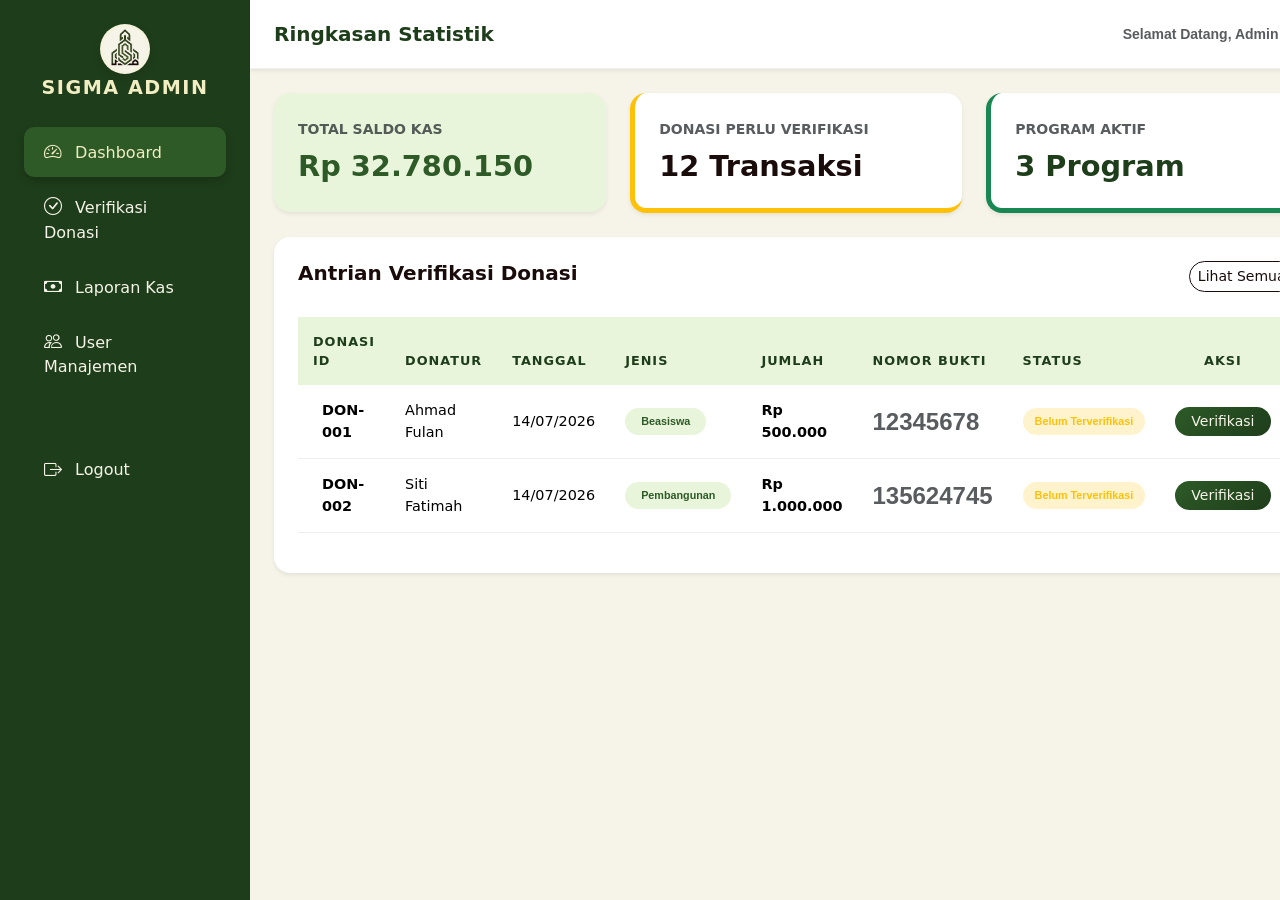
==== dashboard.html @ cd1bd9a8 "add dashboard, kas, user, verifikasi and update login, style" ====
<!DOCTYPE html>
<html lang="en">

<head>
    <meta charset="UTF-8">
    <meta name="viewport" content="width=device-width, initial-scale=1.0">
    <title>Dashboard</title>

    <link href="https://cdn.jsdelivr.net/npm/bootstrap@5.3.8/dist/css/bootstrap.min.css" rel="stylesheet"
        integrity="sha384-sRIl4kxILFvY47J16cr9ZwB07vP4J8+LH7qKQnuqkuIAvNWLzeN8tE5YBujZqJLB" crossorigin="anonymous">
    <script src="https://cdn.jsdelivr.net/npm/bootstrap@5.3.8/dist/js/bootstrap.bundle.min.js"
        integrity="sha384-FKyoEForCGlyvwx9Hj09JcYn3nv7wiPVlz7YYwJrWVcXK/BmnVDxM+D2scQbITxI"
        crossorigin="anonymous"></script>
    <link rel="stylesheet" href="https://cdn.jsdelivr.net/npm/bootstrap-icons@1.11.3/font/bootstrap-icons.min.css">
    <link href="https://fonts.googleapis.com/css2?family=Poppins:wght@300;400;600;700&display=swap" rel="stylesheet">
    <link rel="stylesheet" href="style.css">
</head>

<body>
    <div class="dash-body d-flex" id="wrapper">
        <div class="sidebar" style="background-color: var(--hijau-tua); min-width: 250px; min-height: 100vh;">
            <div class="sidebar-heading text-center py-4 text-white">
                <div class="logo">
                    <img src="asset/SIGMA.png" height="40" class="mb-2"><br>
                </div>
                <b style="color: var(--cream);">SIGMA ADMIN</b>
            </div>
            <div class="list-group list-group-flush px-3">
                <nav class="list-group list-group-flush px-2">
                    <a href="dashboard.html" class="list-group-item list-group-item-action active-menu"><i 
                        class="bi bi-speedometer2 me-2"></i> Dashboard</a>
                    <a href="verifikasi.html" class="list-group-item list-group-item-action"><i class="bi bi-check-circle me-2"></i> 
                        Verifikasi Donasi</a>
                    <a href="kas.html" class="list-group-item list-group-item-action"><i class="bi bi-cash me-2"></i>
                        Laporan Kas</a>
                    <a href="user.html" class="list-group-item list-group-item-action"><i class="bi bi-people me-2"></i> User
                        Manajemen</a>
                    <a href="index.html" class="list-group-item list-group-item-action mt-5 text-danger"><i
                            class="bi bi-box-arrow-right me-2"></i> Logout</a>
                </nav>
            </div>
        </div>

        <div id="page-content-wrapper" class="w-100" style="background-color: var(--putih);">
            <nav class="navbar navbar-expand-lg navbar-light bg-white py-3 px-4 shadow-sm">
                <h5 class="fw-bold m-0">Ringkasan Statistik</h5>
                <div class="ms-auto d-flex align-items-center">
                    <span class="me-3 small text-muted">Selamat Datang, Admin</span>
                    <i class="bi bi-person-circle fs-4"></i>
                </div>
            </nav>

            <div class="container-fluid p-4">
                <div class="row g-4 mb-4">
                    <div class="col-md-4">
                        <div class="stat-card p-4 shadow-sm rounded-4" style="background-color: var(--sage);">
                            <small class="text-muted fw-bold">TOTAL SALDO KAS</small>
                            <h2 class="fw-bold mt-2" style="color: var(--hijau-muda);">Rp 32.780.150</h2>
                        </div>
                    </div>
                    <div class="col-md-4">
                        <div class="stat-card p-4 shadow-sm rounded-4 bg-white border-start border-warning border-5">
                            <small class="text-muted fw-bold text-uppercase">Donasi Perlu Verifikasi</small>
                            <h2 class="fw-bold mt-2" style="color: var(--coklat);">12 Transaksi</h2>
                        </div>
                    </div>
                    <div class="col-md-4">
                        <div class="stat-card p-4 shadow-sm rounded-4 bg-white border-start border-success border-5">
                            <small class="text-muted fw-bold text-uppercase">Program Aktif</small>
                            <h2 class="fw-bold mt-2" style="color: var(--hijau-tua);">3 Program</h2>
                        </div>
                    </div>
                </div>

                <div class="bg-white p-4 rounded-4 shadow-sm">
                    <div class="d-flex justify-content-between align-items-center mb-4">
                        <h5 class="fw-bold">Antrian Verifikasi Donasi</h5>
                        <a href="verifikasi.html"><button class="btn btn-sm btn-outline-dark rounded-pill">Lihat Semua</button></a>
                    </div>
                    <div class="table-responsive">
                        <table class="table align-middle custom-admin-table">
                            <thead>
                                <tr>
                                    <th>Donasi ID</th>
                                    <th>Donatur</th>
                                    <th>Tanggal</th>
                                    <th>Jenis</th>
                                    <th>Jumlah</th>
                                    <th>Nomor Bukti</th>
                                    <th>Status</th>
                                    <th class="text-center pe-4">Aksi</th>
                                </tr>
                            </thead>
                            <tbody>
                                <tr>
                                    <td class="ps-4 fw-bold">DON-001</td>
                                    <td>Ahmad Fulan</td>
                                    <td>14/07/2026</td>
                                    <td><span class="badge bg-sage text-success rounded-pill px-3">Beasiswa</span></td>
                                    <td class="fw-bold">Rp 500.000</td>
                                    <td><span class="text-muted">12345678</span></td>
                                    <td><span class="badge bg-warning-subtle text-warning rounded-pill">Belum Terverifikasi</span>
                                    </td>
                                    <td class="text-center pe-4">
                                        <div class="d-flex gap-2 justify-content-center">
                                            <button class="btn btn-sm btn-success rounded-pill px-3">Verifikasi</button>
                                        </div>
                                    </td>
                                </tr>
                                <tr>
                                    <td class="ps-4 fw-bold">DON-002</td>
                                    <td>Siti Fatimah</td>
                                    <td>14/07/2026</td>
                                    <td><span class="badge bg-sage text-success rounded-pill px-3">Pembangunan</span>
                                    </td>
                                    <td class="fw-bold">Rp 1.000.000</td>
                                    <td><span class="text-muted">135624745</span></td>
                                    <td><span class="badge bg-warning-subtle text-warning rounded-pill">Belum Terverifikasi</span>
                                    </td>
                                    <td class="text-center pe-4">
                                        <div class="d-flex gap-2 justify-content-center">
                                            <button class="btn btn-sm btn-success rounded-pill px-3">Verifikasi</button>
                                        </div>
                                    </td>
                                </tr>
                            </tbody>
                        </table>
                    </div>
                </div>
            </div>
        </div>
    </div>
</body>

</html>
---- style.css ----
:root {
    --coklat: #1B0C0C;
    --hijau-muda: #2d5a27;
    --hijau-tua: #1e3d1a;
    --cream: #F2EDC2;
    --sage: #E9F5DB;
    --putih: #F6F4E8;

    --h1-size: 32px;
    --h2-size: 24px;
    --h3-size: 18px;
    --h4-size: 16px;
    --h5-size: 14px;
}

body {
    margin: 0;
    padding: 0;
}

.navbar {
    background-color: var(--sage);
}

span {
    font-family: 'Segoe UI', sans-serif;
    color: var(--hijau-tua);
    font-size: var(--h2-size);
    font-weight: 900;
}

sub {
    font-family: 'Segoe UI', sans-serif;
    color: var(--hijau-tua);
}

.navbar-brand {
    text-decoration: none;
}

h1,
h2,
p {
    margin: 0;
    padding: 0;
}

.hero-banner {
    width: 100%;
    height: 90vh;
    background-image: url('asset/masjid.png');
    background-size: cover;
    background-position: center bottom;
    background-repeat: no-repeat;
    display: flex;
    align-items: center;
    justify-content: center;
}

.hero-title {
    color: var(--putih);
    font-size: 3.5rem;
    font-weight: 700;
    text-align: center;
    text-shadow: 2px 4px 15px rgba(0, 0, 0, 0.8);
    padding: 0 20px;
}

.about-section {
    background-color: var(--putih);
    padding: 80px 0;
    min-height: 400px;
}

.glass-box {
    margin-top: -30px;
    margin-bottom: -30px;
    background: var(--sage);
    backdrop-filter: blur(15px);
    -webkit-backdrop-filter: blur(15px);
    border: 1px solid rgba(255, 255, 255, 0.3);
    border-radius: 30px;
    padding: 50px;
    text-align: center;
    box-shadow: 0 15px 35px rgba(0, 0, 0, 0.05);
    color: var(--coklat);
}

.glass-box h2 {
    color: var(--hijau-tua);
    letter-spacing: 2px;
}

.programs-section {
    padding: 10px 0;
    background-color: var(--putih);
}

.section-title {
    margin-top: -50px;
    font-weight: 700;
    color: var(--hijau-tua);
    margin-bottom: 40px;
    text-align: left;
}

.program-card {
    background: white;
    border-radius: 20px;
    overflow: hidden;
    box-shadow: 0 10px 30px rgba(0, 0, 0, 0.05);
    transition: transform 0.3s ease;
    height: 100%;
    border: 1px solid rgba(0, 0, 0, 0.05);
}

.program-card:hover {
    transform: translateY(-10px);
}

.program-card img {
    width: 100%;
    height: 200px;
    object-fit: cover;
}

.program-content {
    padding: 20px;
}

.program-content h5 {
    font-weight: 700;
    color: var(--coklat);
    margin-bottom: 15px;
}

.progress-info p {
    font-size: 0.85rem;
    color: var(--hijau-muda);
    margin-top: 8px;
    display: flex;
    justify-content: space-between;
}

.progress {
    height: 8px;
    background-color: var(--putih);
    border-radius: 10px;
}

.progress-bar {
    background-color: var(--hijau-tua);
    border-radius: 10px;
}

.btn-donasi {
    display: block;
    width: 100%;
    background: linear-gradient(135deg, var(--hijau-muda), var(--hijau-tua));
    color: var(--putih);
    text-align: center;
    padding: 12px;
    border-radius: 50px;
    text-decoration: none;
    font-weight: 600;
    margin-top: 20px;
    transition: 0.3s;
}

.btn-donasi:hover {
    color: var(--putih);
    box-shadow: 0 5px 15px rgba(45, 90, 39, 0.3);
    opacity: 0.9;
}

.donation-area {
    margin-top: -50px;
    padding: 80px 0 100px 0;
    background-color: var(--putih);
}

.payment-card {
    background: var(--sage);
    padding: 35px;
    border-radius: 25px;
    height: 100%;
}

.form-control:focus,
.form-select:focus {
    border-color: var(--hijau-tua);
    box-shadow: 0 0 0 0.25rem rgba(45, 90, 39, 0.1);
}

.form-label {
    color: var(--hijau-tua);
}

.btn-success {
    background: linear-gradient(135deg, var(--hijau-muda), var(--hijau-tua));
    color: var(--putih);
    text-align: center;
}

.btn-success:hover {
    color: var(--putih);
    box-shadow: 0 5px 10px rgba(45, 90, 39, 0.3);
    opacity: 0.9;
}

.kas-section {
    background-color: var(--putih);
}

.kas-title {
    font-weight: 700;
    color: var(--hijau-tua);
    margin-bottom: 40px;
    text-align: left;
}

.summary-card {
    background: white;
    border-radius: 20px;
    border: none;
    transition: transform 0.3s;
}

.summary-card:hover {
    transform: scale(1.05);
}

.summary-card-donasi {
    background: var(--hijau-muda);
    border-radius: 20px;
    border: none;
    transition: transform 0.3s;
}

.summary-card-donasi:hover {
    transform: scale(1.05);
}

.table-container {
    border: 1px solid rgba(0, 0, 0, 0.05);
}

.custom-table thead th {
    background-color: transparent;
    border-bottom: 2px solid #eee;
    color: #666;
    font-size: 0.85rem;
    text-transform: uppercase;
    font-weight: 600;
}

.custom-table tbody td {
    font-size: 0.9rem;
    padding: 12px 8px;
    border-bottom: 1px solid #f8f9fa;
}

.btn-outline-pemasukan,
.btn-outline-pengeluaran {
    font-size: 0.75rem;
    border-radius: 8px;
}

.text-pemasukan {
    color: var(--hijau-muda) !important;
}

.btn-outline-pemasukan {
    color: var(--hijau-muda);
    border-color: var(--hijau-muda);
    background-color: white;
}

.btn-outline-pemasukan:hover,
.btn-outline-pemasukan.active {
    background-color: var(--hijau-muda);
    color: white;
    border-color: var(--hijau-muda);
}

.text-pengeluaran {
    color: maroon !important;
}

.btn-outline-pengeluaran {
    color: maroon;
    border-color: maroon;
}

.btn-outline-pengeluaran:hover,
.btn-outline-pengeluaran.active {
    background-color: maroon;
    color: white;
}

.text-kas-1 {
    font-size: var(--h3-size);
    color: var(--coklat);
}

.text-kas-2 {
    font-size: var(--h3-size);
    color: var(--hijau-muda);
}

.text-kas-3 {
    font-size: var(--h3-size);
    color: maroon;
}

.text-kas-4 {
    font-size: var(--h3-size);
    color: white;
}

.arrow-up {
    color: var(--hijau-muda);
}

.arrow-down {
    color: maroon;
}

.bi-wallet2 {
    color: var(--coklat);
}

.login-body {
    margin: 0;
    padding: 0;
    font-family: 'Segoe UI', sans-serif;
    min-height: 100vh;
    display: flex;
    justify-content: center;
    align-items: center;
    background-image: url(asset/masjidBackgroung.jpg);
    background-size: cover;
    background-position: center;
    background-repeat: no-repeat;
}

.login-box {
    background: rgba(45, 90, 39, 0.4);
    backdrop-filter: blur(10px);
    border: 1px solid rgba(242, 237, 194, 0.2);
    padding: 40px;
    border-radius: 25px;
    width: 100%;
    max-width: 400px;
    box-shadow: 0 15px 35px rgba(0, 0, 0, 0.5);
    color: var(--putih);
    text-align: center;
}

.login-box h2 {
    color: var(--cream);
    font-weight: 700;
    margin-bottom: 5px;
}

.login-box p {
    color: var(--sage);
    font-size: 0.9rem;
    margin-bottom: 30px;
}

.form-control {
    background-color: var(--sage) !important;
    border: none;
    border-radius: 12px;
    padding: 12px 15px;
    color: var(--coklat);
}

.form-control:focus {
    box-shadow: 0 0 0 0.25rem rgba(242, 237, 194, 0.3);
    border: 1px solid var(--cream);
}

.btn-signin {
    background-color: var(--coklat);
    color: var(--putih);
    width: 100%;
    padding: 12px;
    border-radius: 12px;
    border: none;
    font-weight: 600;
    margin-top: 20px;
    transition: 0.3s;
}

.btn-signin:hover {
    background-color: var(--hijau-tua);
    color: var(--cream);
    transform: translateY(-2px);
}

.dash-body {
    background-color: var(--putih);
    color: var(--coklat);
    overflow-x: hidden;
}

/* Sidebar Styling */
.sidebar {
    background-color: var(--hijau-tua) !important;
    box-shadow: 4px 0 10px rgba(0, 0, 0, 0.1);
    transition: all 0.3s;
}

.sidebar-heading b {
    letter-spacing: 1.5px;
    font-size: 1.2rem;
}

.list-group-item {
    border: none !important;
    padding: 12px 20px !important;
    margin-bottom: 5px;
    border-radius: 10px !important;
    background-color: transparent !important;
    color: var(--putih) !important;
    font-weight: 500;
    transition: 0.3s;
}

.list-group-item i {
    font-size: 1.1rem;
}

.list-group-item:hover {
    background-color: rgba(242, 237, 194, 0.1) !important;
    /* Efek hover cream transparan */
    color: var(--cream) !important;
    transform: translateX(5px);
}

.active-menu {
    background-color: var(--hijau-muda) !important;
    color: var(--cream) !important;
    box-shadow: 0 4px 8px rgba(0, 0, 0, 0.2);
}

/* Card Statistik */
.stat-card {
    border: none;
    transition: all 0.3s ease;
    border-bottom: 4px solid transparent;
}

.stat-card:hover {
    transform: translateY(-8px);
    box-shadow: 0 10px 20px rgba(0, 0, 0, 0.08) !important;
}

.stat-card h2 {
    font-size: 1.8rem;
}

/* Tabel Styling */
.custom-admin-table thead th {
    background-color: var(--sage);
    color: var(--hijau-tua);
    font-size: 0.8rem;
    text-transform: uppercase;
    letter-spacing: 1px;
    padding: 15px;
    border: none;
}

.custom-admin-table tbody td {
    padding: 15px;
    font-size: 0.9rem;
    border-bottom: 1px solid #eee;
}

.custom-admin-table tbody tr:hover {
    background-color: var(--putih);
}

/* Badge & Utility */
.bg-sage {
    background-color: var(--sage) !important;
}

.text-success {
    color: var(--hijau-muda) !important;
}

.badge {
    padding: 8px 12px;
    font-weight: 600;
}

/* Tombol Kustom */
.btn-success {
    background-color: var(--hijau-muda) !important;
    border: none;
    transition: 0.3s;
}

.btn-success:hover {
    background-color: var(--hijau-tua) !important;
    transform: scale(1.05);
}

.btn-coklat {
    background-color: var(--coklat) !important;
    color: var(--putih) !important;
    border: none;
    transition: 0.3s;
}

.btn-coklat:hover {
    background-color: #000 !important;
    color: var(--cream) !important;
    transform: scale(1.05);
}

.btn-outline-dark {
    border-color: var(--coklat);
    color: var(--coklat);
}

.btn-outline-dark:hover {
    background-color: var(--coklat);
    color: var(--putih);
}

/* Navbar */
.navbar {
    border-bottom: 1px solid rgba(0, 0, 0, 0.05);
}

.navbar h5 {
    color: var(--hijau-tua);
}

.logo {
    background-color: var(--putih);
    margin-left: auto;
    margin-right: auto;
    width: 50px;
    height: 50px;
    border-radius: 50%;
    border: 3px solid rgba(242, 237, 194, 0.3);
    box-shadow: 0 4px 10px rgba(0, 0, 0, 0.1);
}
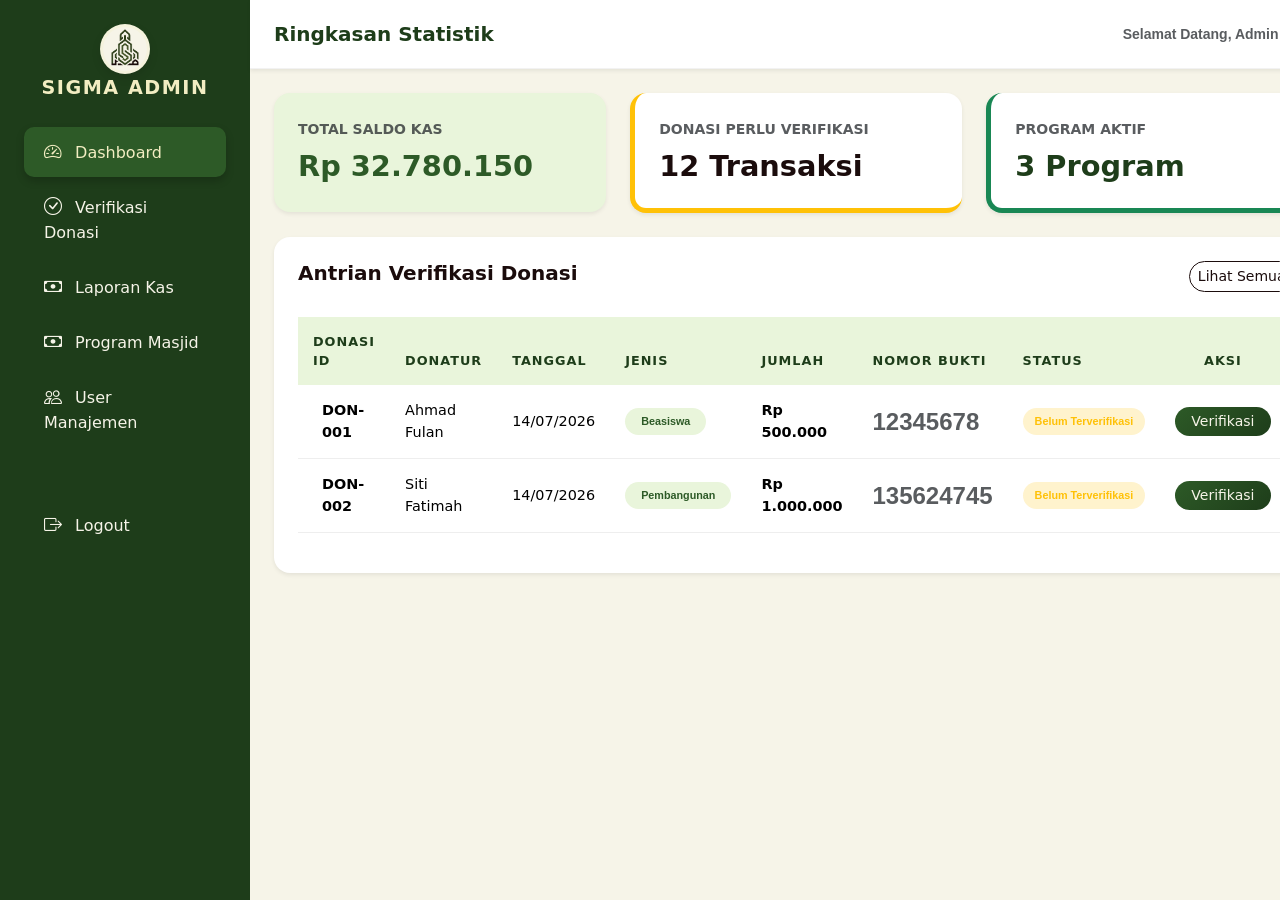
==== commit 9619b7eb: "add program.html and update to add program masjid" ====
--- a/dashboard.html
+++ b/dashboard.html
@@ -33,6 +33,8 @@
                         Verifikasi Donasi</a>
                     <a href="kas.html" class="list-group-item list-group-item-action"><i class="bi bi-cash me-2"></i>
                         Laporan Kas</a>
+                    <a href="program.html" class="list-group-item list-group-item-action"><i class="bi bi-cash me-2"></i>
+                        Program Masjid</a>
                     <a href="user.html" class="list-group-item list-group-item-action"><i class="bi bi-people me-2"></i> User
                         Manajemen</a>
                     <a href="index.html" class="list-group-item list-group-item-action mt-5 text-danger"><i
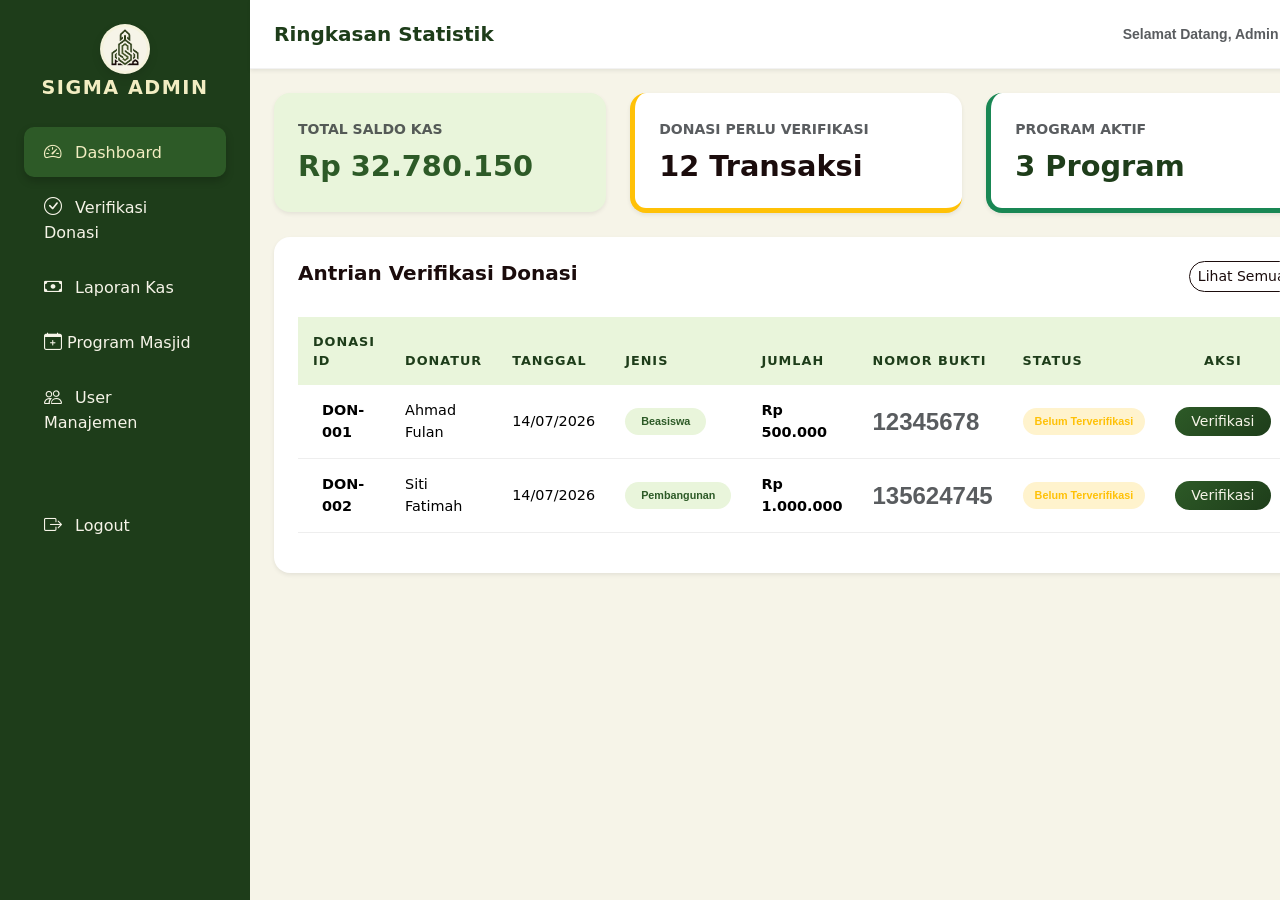
==== commit 37da11d9: "updateeeee" ====
--- a/dashboard.html
+++ b/dashboard.html
@@ -33,7 +33,7 @@
                         Verifikasi Donasi</a>
                     <a href="kas.html" class="list-group-item list-group-item-action"><i class="bi bi-cash me-2"></i>
                         Laporan Kas</a>
-                    <a href="program.html" class="list-group-item list-group-item-action"><i class="bi bi-cash me-2"></i>
+                    <a href="program.html" class="list-group-item list-group-item-action"><i class="bi bi-calendar-plus"></i>
                         Program Masjid</a>
                     <a href="user.html" class="list-group-item list-group-item-action"><i class="bi bi-people me-2"></i> User
                         Manajemen</a>
